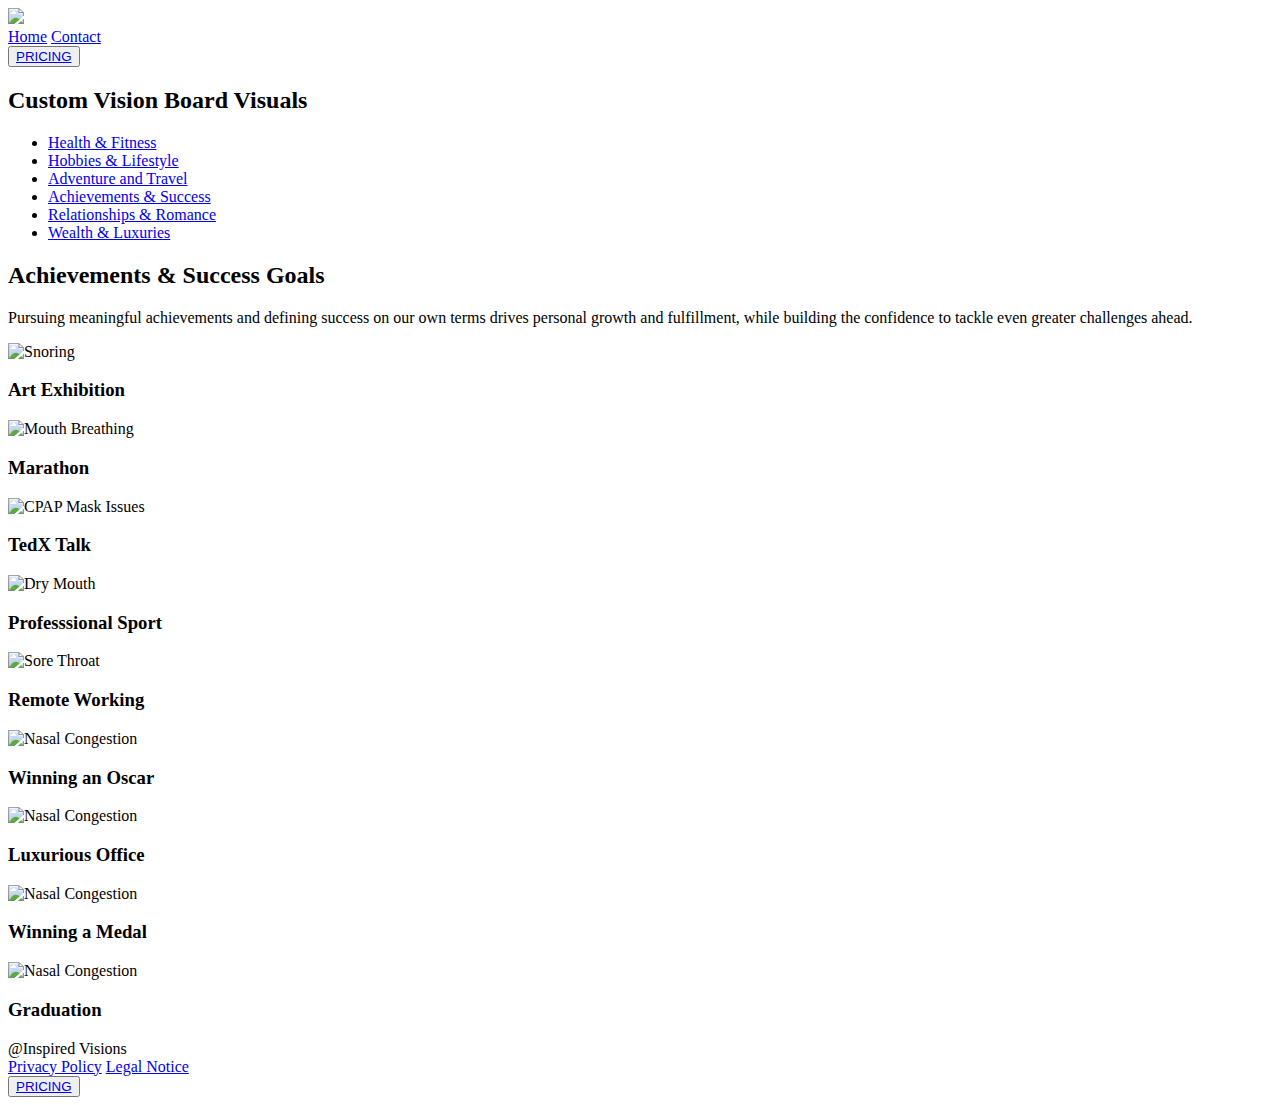
==== AchievementsandSuccess.html @ 78bbcb35 "Add files by upload" ====
<!DOCTYPE html>
<html lang="en">
<head>
    <meta charset="UTF-8">
    <meta name="viewport" content="width=device-width, initial-scale=1.0">
    <title>Achievements & Success</title>
    <link rel="stylesheet" href="Ressources/CSS/lp-styles.css">
    <link rel="stylesheet" href="Ressources/CSS/styles.css">
</head>
<header>
    <!-- Navbar -->
    <nav id="lp-nav">
        <div id="lp-logo">
            <img src="Ressources/Images/logo_IV.png">
        </div>
        <div id="lp-links">
            <a href="#">Home</a>
            <a href="#">Contact</a>
        </div>
        <button id="lp-button"><a href="pricing.html">PRICING</a></button>
    </nav>
    <h2>Custom Vision Board Visuals</h2>
    <nav id="main-nav">
        <ul>
            
            <li><a href="HealthandFitness.html">Health & Fitness</a></li>
            <li><a href="Hobbiesand Lifestyle.html">Hobbies & Lifestyle</a></li>
            <li><a href="AdventureandTravel.html">Adventure and Travel</a></li>
            <li><a href="AchievementsandSuccess.html">Achievements & Success</a></li>
            <li><a href="RelationshipsandRomance.html">Relationships & Romance</a></li>
            <li><a href="WealthandLuxuries.html">Wealth & Luxuries</a></li>
            
        </ul>
    </nav>
</header>  
 <body>
    <!-- Problems Section -->
<section id="lp-problems">
    <h2 id="lp-problems-title">Achievements & Success Goals</h2>
    <p id="lp-problems-desc">
        Pursuing meaningful achievements and defining success on our own terms drives personal growth and fulfillment, while building the confidence to tackle even greater challenges ahead.
    </p>
    
    <div id="lp-problems-grid">
        <div class="lp-problem-item">
            <img src="Ressources/Images/AchievementsandSuccess/art_gallery_2.png" alt="Snoring" class="lp-problem-image">
            <h3 class="lp-problem-title">Art Exhibition</h3>
           
        </div>

        <div class="lp-problem-item">
            <img src="Ressources/Images/AchievementsandSuccess/Marathon.png" alt="Mouth Breathing" class="lp-problem-image">
            <h3 class="lp-problem-title">Marathon</h3>
            
        </div>

        <div class="lp-problem-item">
            <img src="Ressources/Images/AchievementsandSuccess/tedX3.png" alt="CPAP Mask Issues" class="lp-problem-image">
            <h3 class="lp-problem-title">TedX Talk</h3>
           
        </div>

        <div class="lp-problem-item">
            <img src="Ressources/Images/AchievementsandSuccess/professional_sport.png" alt="Dry Mouth" class="lp-problem-image">
            <h3 class="lp-problem-title">Professsional Sport</h3>
            
        </div>

        <div class="lp-problem-item">
            <img src="Ressources/Images/AchievementsandSuccess/tropical_island_3.png" alt="Sore Throat" class="lp-problem-image">
            <h3 class="lp-problem-title">Remote Working</h3>
           
        </div>

        <div class="lp-problem-item">
            <img src="Ressources/Images/AchievementsandSuccess/winning_oscar.png" alt="Nasal Congestion" class="lp-problem-image">
            <h3 class="lp-problem-title">Winning an Oscar</h3>
            
        </div>
        <div class="lp-problem-item">
            <img src="Ressources/Images/AchievementsandSuccess/Luxuous_office.png" alt="Nasal Congestion" class="lp-problem-image">
            <h3 class="lp-problem-title">Luxurious Office</h3>
            
        </div>
        <div class="lp-problem-item">
            <img src="Ressources/Images/AchievementsandSuccess/winning_medal.png" alt="Nasal Congestion" class="lp-problem-image">
            <h3 class="lp-problem-title">Winning a Medal</h3>
           
        </div>
        <div class="lp-problem-item">
            <img src="Ressources/Images/AchievementsandSuccess/graduation.png" alt="Nasal Congestion" class="lp-problem-image">
            <h3 class="lp-problem-title">Graduation</h3>
           
        </div>
    </div>
</section>

<script src="Ressources/JS/lp-script.js"></script>
</body>
<footer id="lp-footer">
    <div id="lp-footer-left">@Inspired Visions</div>
    <div id="lp-footer-links">
        <a href="Privacy Policy.html">Privacy Policy</a>
        <a href="Legal Notice.html">Legal Notice</a>
    </div>
    <button id="lp-button"><a href="pricing.html">PRICING</a></button>
</footer>
</html>
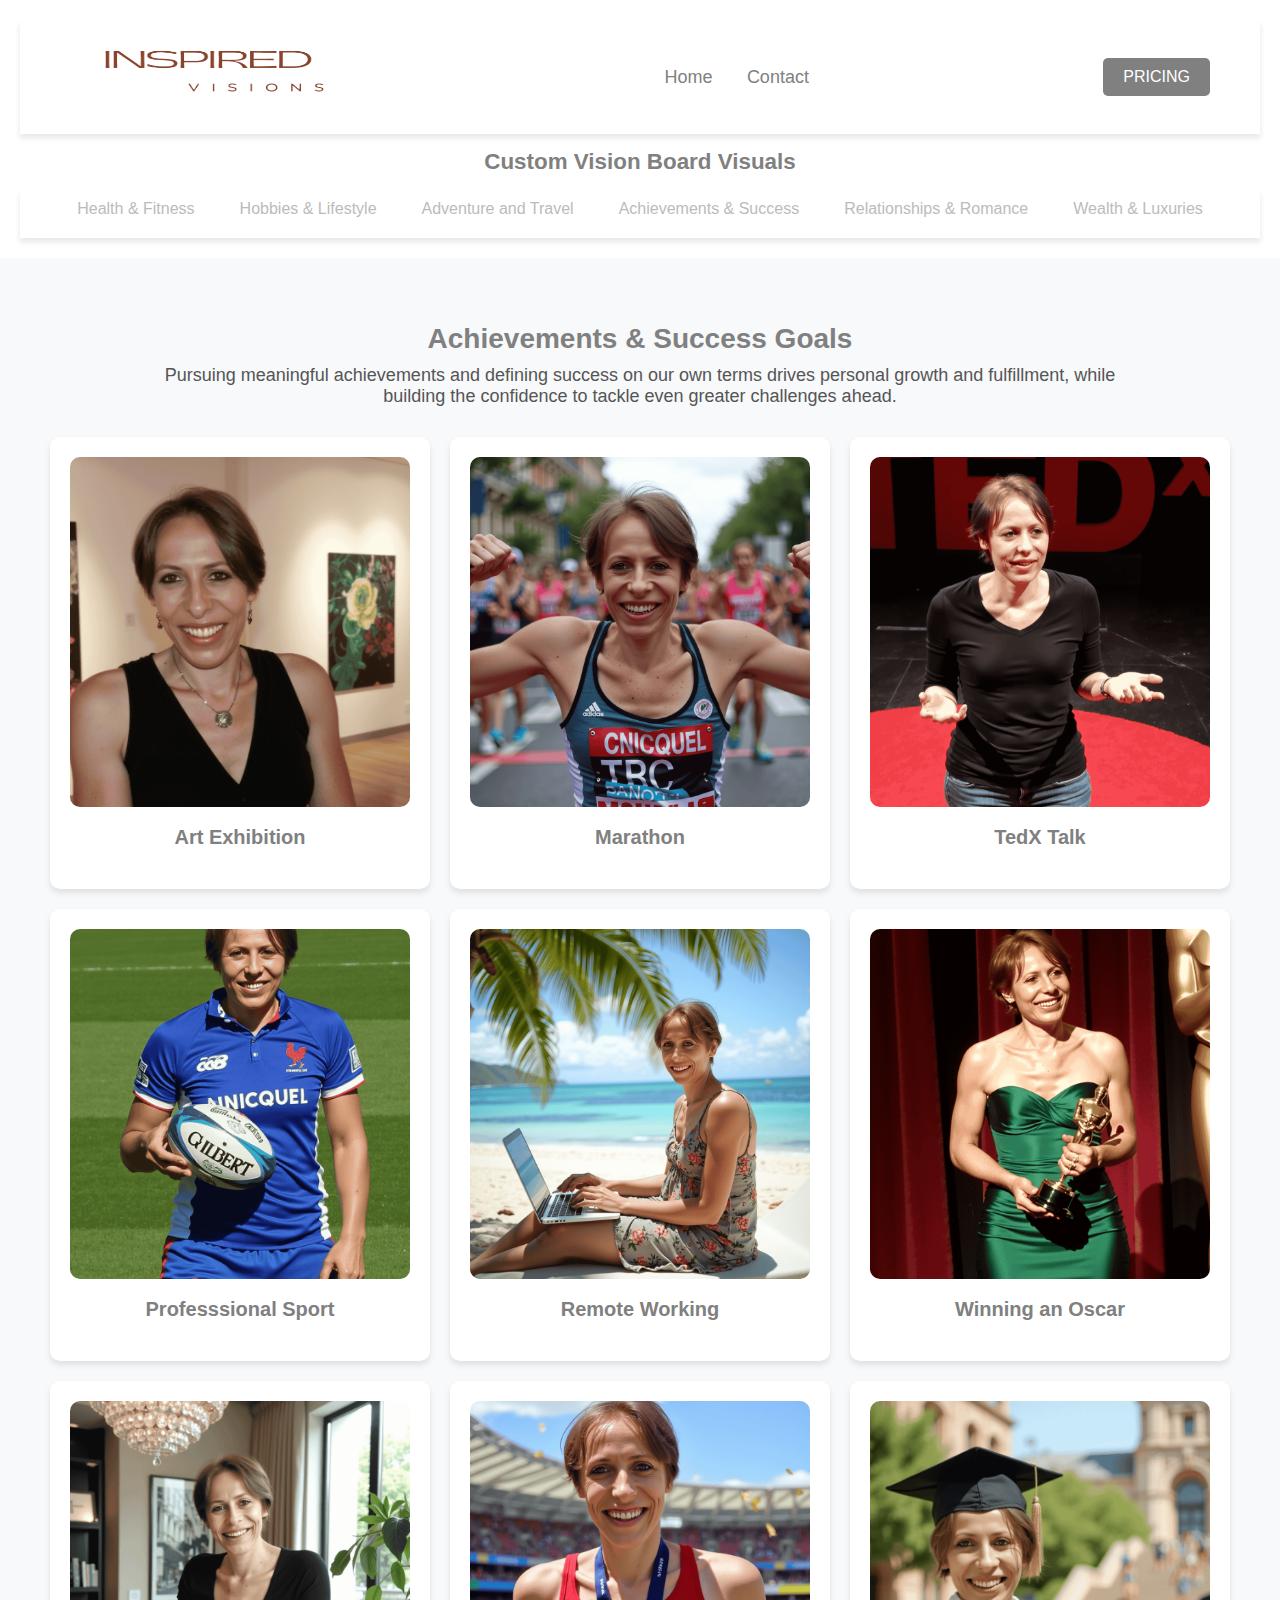
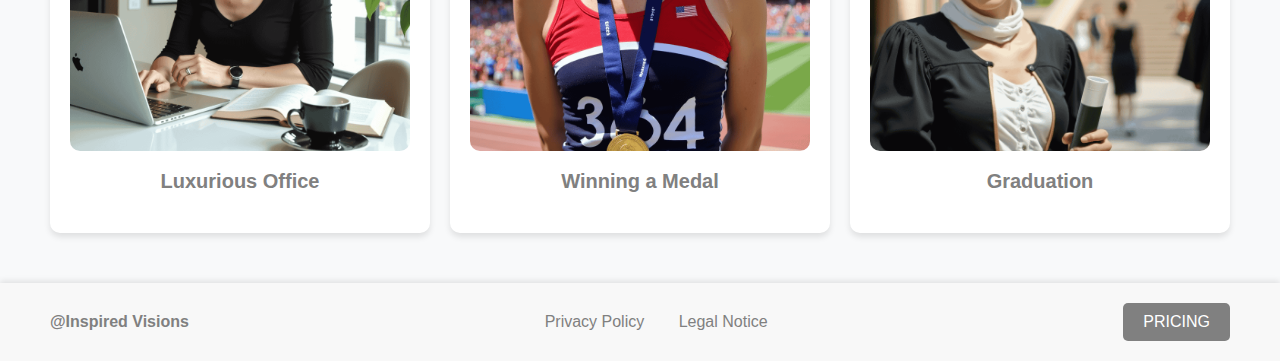
==== commit 6d5a71b2: "Update AchievementsandSuccess.html" ====
--- a/AchievementsandSuccess.html
+++ b/AchievementsandSuccess.html
@@ -11,7 +11,7 @@
     <!-- Navbar -->
     <nav id="lp-nav">
         <div id="lp-logo">
-            <img src="Ressources/Images/logo_IV.png">
+            <img src="Ressources/Images/Other/logo_IV.png">
         </div>
         <div id="lp-links">
             <a href="#">Home</a>
@@ -105,4 +105,4 @@
     </div>
     <button id="lp-button"><a href="pricing.html">PRICING</a></button>
 </footer>
-</html>+</html>
--- a/Ressources/CSS/lp-styles.css
+++ b/Ressources/CSS/lp-styles.css
@@ -0,0 +1,421 @@
+body {
+    margin: 0;
+    font-family: Arial, sans-serif;
+    background-color: white;
+    color: grey;
+}
+
+/* Navbar */
+#lp-nav {
+    display: flex;
+    justify-content: space-between;
+    align-items: center;
+    padding: 15px 50px;
+    box-shadow: 0px 4px 6px rgba(0, 0, 0, 0.1);
+}
+
+#main-nav {
+   padding-bottom: 20px;
+    box-shadow: 0px 4px 6px rgba(0, 0, 0, 0.1);
+}
+#lp-logo img {
+    width: 300px;
+    height: 80px;
+}
+#lp-links a {
+    margin: 0 15px;
+    text-decoration: none;
+    color: grey;
+    font-size: 18px;
+    display: inline;
+    align-items: center;
+}
+#lp-links a:hover {
+    background-color: #BFBAB4;
+    color: #ffffff;
+}
+#lp-button {
+    background-color: grey;
+    color: white;
+    padding: 10px 20px;
+    border: none;
+    border-radius: 5px;
+    cursor: pointer;
+    font-size: 16px;
+    display: flex;
+    align-items: right;
+}
+
+#lp-button a {
+    color: #ffffff;
+    text-decoration: none;
+}
+
+#lp-button:hover {
+    background-color: brown;
+    
+}
+
+
+
+/* Hero Section */
+#lp-hero {
+    display: flex;
+    align-items: center;
+    justify-content: space-between;
+    padding: 50px;
+}
+#lp-hero-text {
+    max-width: 50%;
+}
+#lp-hero-text h1 {
+    font-size: 36px;
+    color: grey;
+}
+#lp-hero-text p {
+    font-size: 18px;
+    margin: 20px 0;
+}
+
+
+#lp-hero-image img {
+    max-width: 400px;
+    border-radius: 10px;
+}
+
+/* Problems Section */
+#lp-problems {
+    text-align: center;
+    padding: 50px;
+    background-color: #f8f9fa;
+}
+
+#lp-problems-title {
+    font-size: 28px;
+    color: grey;
+    margin-bottom: 10px;
+}
+
+
+
+#lp-problems-desc {
+    font-size: 18px;
+    color: #555;
+    max-width: 1000px;
+    margin: 0 auto 30px;
+}
+
+#lp-problems-grid {
+    display: grid;
+    grid-template-columns: repeat(3, 1fr);
+    gap: 20px;
+    max-width: 1200px;
+    margin: 0 auto;
+}
+
+.lp-problem-item {
+    background: white;
+    border-radius: 10px;
+    padding: 20px;
+    box-shadow: 0px 4px 6px rgba(0, 0, 0, 0.1);
+    text-align: center;
+}
+
+.lp-problem-item a {
+    
+    color: #666;
+}
+
+.lp-problem-item a:hover {
+    background-color: grey;
+    color: #fff;
+}
+
+.lp-problem-image {
+    width: 100%;
+    height: 350px;
+    border-radius: 10px;
+    object-fit: cover;
+}
+
+.lp-problem-title {
+    font-size: 20px;
+    color: grey;
+    margin-top: 15px;
+}
+
+.lp-problem-text {
+    font-size: 16px;
+    color: #666;
+    margin-top: 10px;
+}
+
+/* Starter Pack Section */
+#starter-pack {
+    background-color: #f8f9fa;
+    padding: 50px 0;
+}
+
+.starter-pack-container {
+    display: flex;
+    align-items: center;
+    max-width: 1200px;
+    margin: 0 auto;
+    gap: 50px;
+}
+
+.starter-pack-image img {
+    width: 100%;
+    max-width: 500px;
+    border-radius: 10px;
+}
+
+.starter-pack-content {
+    flex: 1;
+}
+
+.starter-pack-content h2 {
+    font-size: 28px;
+    color: grey;
+    margin-bottom: 10px;
+}
+
+.starter-pack-content p {
+    font-size: 18px;
+    color: #555;
+    margin-bottom: 20px;
+}
+
+/* Accordion Styling */
+.accordion-item {
+    background: white;
+    border-radius: 10px;
+    margin-bottom: 10px;
+    overflow: hidden;
+    box-shadow: 0px 4px 6px rgba(0, 0, 0, 0.1);
+}
+
+.accordion-button {
+    width: 100%;
+    background: white;
+    color: grey;
+    font-size: 18px;
+    font-weight: bold;
+    padding: 15px;
+    border: none;
+    cursor: pointer;
+    
+    text-align: left;
+    transition: 0.3s;
+}
+
+.accordion-button:hover {
+    background: #e8e8e8;
+}
+
+.accordion-content {
+    display: none;
+    padding: 15px;
+    font-size: 16px;
+    color: #666;
+}
+
+/* Opened State */
+.accordion-item.active .accordion-content {
+    display: block;
+}
+
+/* FAQ Section */
+#faq {
+    background-color: #ffffff;
+    padding: 50px 0;
+}
+
+.faq-container {
+    max-width: 800px;
+    margin: 0 auto;
+    text-align: center;
+}
+
+.faq-container h2 {
+    font-size: 28px;
+    color: grey;
+    margin-bottom: 20px;
+}
+
+/* FAQ Items */
+.faq-list {
+    text-align: left;
+}
+
+.faq-item {
+    background: #f8f9fa;
+    border-radius: 10px;
+    margin-bottom: 10px;
+    overflow: hidden;
+    box-shadow: 0px 4px 6px rgba(0, 0, 0, 0.1);
+}
+
+/* FAQ Buttons */
+.faq-question {
+    width: 100%;
+    background: white;
+    color: grey;
+    font-size: 18px;
+    font-weight: bold;
+    padding: 15px;
+    border: none;
+    cursor: pointer;
+    text-align: left;
+    transition: 0.3s;
+}
+
+.faq-question:hover {
+    background: #e8e8e8;
+}
+
+/* Hidden Answer */
+.faq-answer {
+    display: none;
+    padding: 15px;
+    font-size: 16px;
+    color: #666;
+}
+
+/* Opened State */
+.faq-item.active .faq-answer {
+    display: block;
+}
+
+#lp-footer {
+    display: flex;
+    justify-content: space-between;
+    align-items: center;
+    padding: 20px 50px;
+    background-color: #f8f8f8;
+    color: grey;
+    box-shadow: 0px -2px 6px rgba(0, 0, 0, 0.1);
+}
+
+#lp-footer-left {
+    font-size: 16px;
+    font-weight: bold;
+}
+
+#lp-footer-links a {
+    margin: 0 15px;
+    text-decoration: none;
+    color: grey;
+    font-size: 16px;
+}
+
+
+
+
+
+
+
+.guarantee-section {
+    display: flex;
+    align-items: center;
+    margin-top: -20px;
+    margin-left: 50%;
+    width: 70%;
+    padding: 10px; /* Add padding inside the border */
+    border: 2px solid #8C6B4D; /* Customize the border style, width, and color */
+    border-radius: 5px; /* Optional: Add rounded corners */
+   
+  }
+  
+  .guarantee-section img {
+    margin-right: 10px;
+    width: 60px;
+    height: 60px;
+  }
+  
+  .guarantee-section p {
+    font-size: 16px;
+    color: grey;
+  }
+
+  #stripe {
+    margin: 100px;
+  }
+
+  .pp-container {
+    width: 80%;
+    margin: auto;
+    overflow: hidden;
+    padding: 20px;
+    background-color: #fff;
+    box-shadow: 0 0 10px rgba(0, 0, 0, 0.1);
+    border-radius: 8px;
+}
+
+.pp-container h2 {
+    color: #333;
+    font-size: 24px;
+    margin-top: 0;
+}
+
+.pp-container p {
+    color: #555;
+    line-height: 1.6;
+    margin-bottom: 15px;
+}
+
+.pp-container ul {
+    margin-bottom: 20px;
+    padding-left: 20px;
+    list-style-type: none;
+}
+
+.pp-container ul li {
+    margin-bottom: 5px;
+    color: #333;
+}
+
+.pp-container h3 {
+    color: #007BFF;
+    font-size: 20px;
+    margin-top: 20px;
+}
+
+.ln-container {
+    width: 80%;
+    margin: auto;
+    overflow: hidden;
+    padding: 20px;
+    background-color: #fff;
+    box-shadow: 0 0 10px rgba(0, 0, 0, 0.1);
+    border-radius: 8px;
+}
+
+.ln-container h2 {
+    color: #333;
+    font-size: 24px;
+    margin-top: 0;
+}
+
+.ln-container p {
+    color: #555;
+    line-height: 1.6;
+    margin-bottom: 15px;
+}
+
+.ln-container ul {
+    margin-bottom: 20px;
+    padding-left: 20px;
+    list-style-type: none;
+}
+
+.ln-container ul li {
+    margin-bottom: 5px;
+    color: #333;
+}
+
+.ln-container h3 {
+    color: #007BFF;
+    font-size: 20px;
+    margin-top: 20px;
+}--- a/Ressources/CSS/styles.css
+++ b/Ressources/CSS/styles.css
@@ -0,0 +1,183 @@
+body {
+    font-family: Arial, sans-serif;
+    margin: 0;
+    padding: 0;
+    text-align: center;
+    background-color: white;
+    color: #fff;
+}
+
+header {
+    padding: 20px;
+    background-color: white;
+}
+
+h1 {
+    margin: 0;
+    font-size: 2.5em;
+    color: grey;
+}
+h2 {
+    margin: 15px;
+    font-size: 1.4em;
+    color: grey;
+}
+
+p {
+    margin: 0;
+    
+    color: grey;
+}
+
+nav {
+    background-color: white;
+    padding: 10px 0;
+    text-align: center;
+}
+
+nav ul {
+    list-style: none;
+    margin: 0;
+    padding: 0;
+    display: flex;
+    justify-content: center;
+    gap: 15px;
+}
+
+nav ul li {
+    display: inline;
+}
+
+nav ul li a {
+    text-decoration: none;
+    color: #bbb;
+    padding: 10px 15px;
+    border-radius: 5px;
+    transition: background-color 0.3s;
+}
+
+nav ul li a:hover {
+    background-color: #bbb;
+    color: white;
+}
+.three-column {
+    display: flex;
+    justify-content: space-between;
+    align-items: center;
+    width: 100%;
+    max-width: 1200px;
+    margin: auto;
+    padding: 30px;
+    box-sizing: border-box;
+}
+
+.column {
+    flex: 1;
+    padding: 10px;
+    box-sizing: border-box;
+}
+
+.column-middle {
+    flex: 1;
+    padding: 10px;
+    box-sizing: border-box;
+    width: 45%;
+}
+.column img {
+    width: 100%;
+    height: auto;
+    display: block;
+}
+
+.column p {
+    text-align: center;
+    font-size: 18px;
+    line-height: 1.5;
+}
+
+.carousel {
+    position: relative;
+    width: 80%;
+    max-width: 1200px;
+    overflow: hidden;
+    margin: auto; /* Center the carousel */
+}
+
+.carousel-container {
+    display: flex;
+    transition: transform 0.5s ease-in-out;
+}
+
+.carousel-slide {
+    min-width: 33.33%;
+    box-sizing: border-box;
+    padding: 10px;
+}
+
+.carousel-slide img {
+    width: 100%;
+    height: 400px;
+    display: block; /* Remove any extra space below the image */
+    object-fit: cover;
+}
+
+.carousel-button {
+    position: absolute;
+    top: 50%;
+    transform: translateY(-50%);
+    background-color: rgba(0, 0, 0, 0.5);
+    color: white;
+    border: none;
+    padding: 10px;
+    cursor: pointer;
+    font-size: 18px;
+    z-index: 10; /* Ensure buttons are above the images */
+}
+
+.carousel-button.left {
+    left: 0; /* Position the left button at the left edge */
+}
+
+.carousel-button.right {
+    right: 0; /* Position the right button at the right edge */
+}
+
+.contact {
+    margin-top: 30px;
+    padding: 20px;
+}
+
+button {
+    background-color: #bbb;
+    color: white;
+    padding: 10px 20px;
+    border: none;
+    border-radius: 5px;
+    cursor: pointer;
+    transition: background-color 0.3s ease;
+}
+
+button:hover {
+    background-color: grey;
+    color: white;
+}
+.gallery {
+    margin: 50px;
+}
+
+#intro {
+    margin: auto;
+    width: 60%;
+}
+
+.shadow {
+    box-shadow: 0px 4px 6px rgba(0, 0, 0, 0.1);
+    padding-bottom: 20px;
+    padding-top: 20px;
+}
+
+#shadow {
+    box-shadow: 0px 4px 6px rgba(0, 0, 0, 0.1);
+    padding-bottom: 20px;
+    padding-top: 20px;
+}
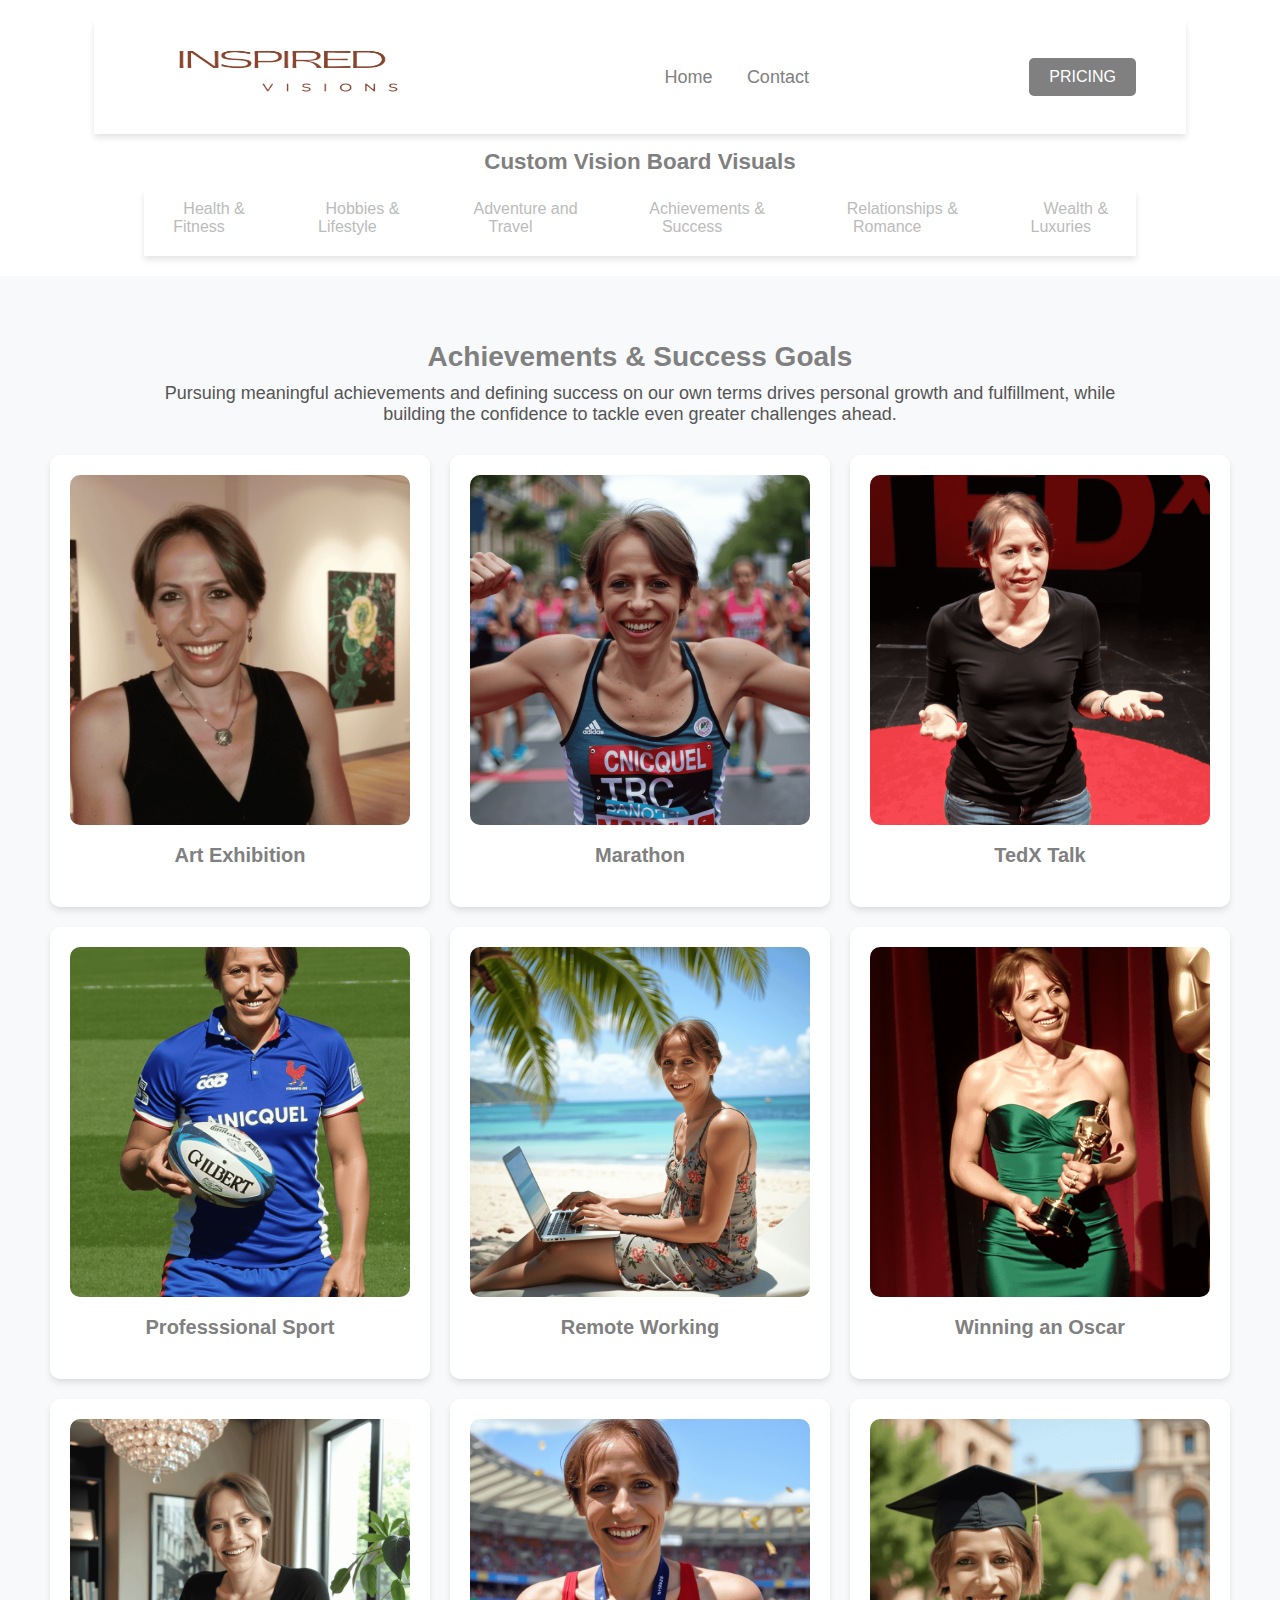
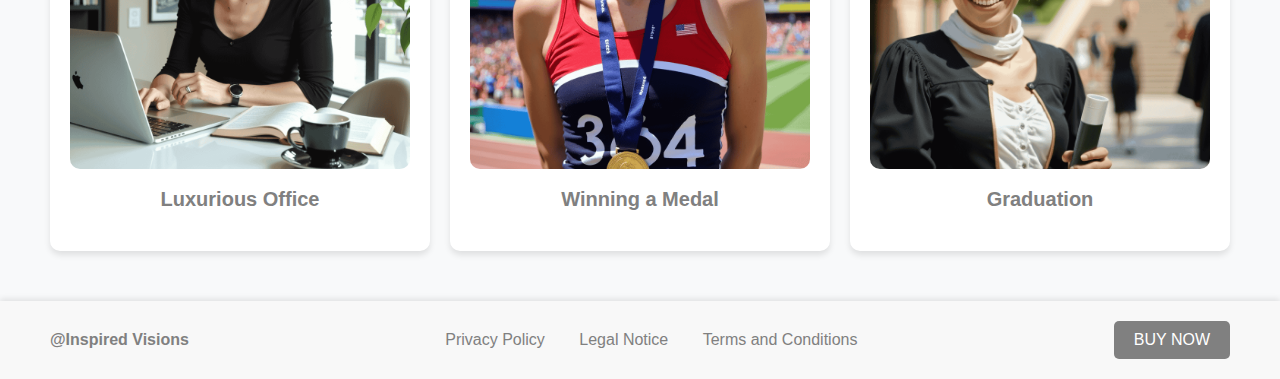
==== commit 219b02bb: "Update AchievementsandSuccess.html" ====
--- a/AchievementsandSuccess.html
+++ b/AchievementsandSuccess.html
@@ -98,11 +98,12 @@
 <script src="Ressources/JS/lp-script.js"></script>
 </body>
 <footer id="lp-footer">
-    <div id="lp-footer-left">@Inspired Visions</div>
-    <div id="lp-footer-links">
-        <a href="Privacy Policy.html">Privacy Policy</a>
-        <a href="Legal Notice.html">Legal Notice</a>
-    </div>
-    <button id="lp-button"><a href="pricing.html">PRICING</a></button>
-</footer>
+        <div id="lp-footer-left">@Inspired Visions</div>
+        <div id="lp-footer-links">
+            <a href="Privacy Policy.html">Privacy Policy</a>
+            <a href="Legal Notice.html">Legal Notice</a>
+            <a href="TermsandConditions.html">Terms and Conditions</a>
+        </div>
+        <button id="lp-button"><a href="OrderPage.html">BUY NOW </a></button>
+    </footer>
 </html>
--- a/Ressources/CSS/lp-styles.css
+++ b/Ressources/CSS/lp-styles.css
@@ -12,12 +12,59 @@
     align-items: center;
     padding: 15px 50px;
     box-shadow: 0px 4px 6px rgba(0, 0, 0, 0.1);
+    width: 80%;
+    margin: auto;
 }
 
 #main-nav {
    padding-bottom: 20px;
     box-shadow: 0px 4px 6px rgba(0, 0, 0, 0.1);
-}
+    width: 80%;
+    margin: auto;
+}
+
+.menu-toggle {
+    display: block;
+    background: grey;
+    color: white;
+    padding: 10px;
+    cursor: pointer;
+    text-align: center;
+    font-size: 20px;
+    margin: auto;
+}
+
+
+/* Bouton caché en mode desktop */
+@media only screen and (min-width: 760px) {
+    .menu-toggle {
+        display: none;
+    }
+}
+
+ /* Cacher le menu sur mobile */
+ @media (max-width: 768px) {
+    #main-nav ul {
+        display: none;
+        flex-direction: column;
+        background: grey;
+        position: absolute;
+        top: 50px;
+        left: 0;
+        width: 100%;
+        padding: 10px 0;
+        margin: auto;
+    }
+
+   
+
+    #main-nav ul.show {
+        display: flex;
+    }
+   
+}
+
+ /* lp-nav */
 #lp-logo img {
     width: 300px;
     height: 80px;
@@ -83,239 +130,14 @@
     border-radius: 10px;
 }
 
-/* Problems Section */
-#lp-problems {
-    text-align: center;
-    padding: 50px;
-    background-color: #f8f9fa;
-}
-
-#lp-problems-title {
-    font-size: 28px;
-    color: grey;
-    margin-bottom: 10px;
-}
-
-
-
-#lp-problems-desc {
-    font-size: 18px;
-    color: #555;
-    max-width: 1000px;
-    margin: 0 auto 30px;
-}
-
-#lp-problems-grid {
-    display: grid;
-    grid-template-columns: repeat(3, 1fr);
-    gap: 20px;
-    max-width: 1200px;
-    margin: 0 auto;
-}
-
-.lp-problem-item {
-    background: white;
-    border-radius: 10px;
-    padding: 20px;
-    box-shadow: 0px 4px 6px rgba(0, 0, 0, 0.1);
-    text-align: center;
-}
-
-.lp-problem-item a {
-    
-    color: #666;
-}
-
-.lp-problem-item a:hover {
-    background-color: grey;
-    color: #fff;
-}
-
-.lp-problem-image {
-    width: 100%;
-    height: 350px;
-    border-radius: 10px;
-    object-fit: cover;
-}
-
-.lp-problem-title {
-    font-size: 20px;
-    color: grey;
-    margin-top: 15px;
-}
-
-.lp-problem-text {
-    font-size: 16px;
-    color: #666;
-    margin-top: 10px;
-}
-
-/* Starter Pack Section */
-#starter-pack {
-    background-color: #f8f9fa;
-    padding: 50px 0;
-}
-
-.starter-pack-container {
-    display: flex;
-    align-items: center;
-    max-width: 1200px;
-    margin: 0 auto;
-    gap: 50px;
-}
-
-.starter-pack-image img {
-    width: 100%;
-    max-width: 500px;
-    border-radius: 10px;
-}
-
-.starter-pack-content {
-    flex: 1;
-}
-
-.starter-pack-content h2 {
-    font-size: 28px;
-    color: grey;
-    margin-bottom: 10px;
-}
-
-.starter-pack-content p {
-    font-size: 18px;
-    color: #555;
-    margin-bottom: 20px;
-}
-
-/* Accordion Styling */
-.accordion-item {
-    background: white;
-    border-radius: 10px;
-    margin-bottom: 10px;
-    overflow: hidden;
-    box-shadow: 0px 4px 6px rgba(0, 0, 0, 0.1);
-}
-
-.accordion-button {
-    width: 100%;
-    background: white;
-    color: grey;
-    font-size: 18px;
-    font-weight: bold;
-    padding: 15px;
-    border: none;
-    cursor: pointer;
-    
-    text-align: left;
-    transition: 0.3s;
-}
-
-.accordion-button:hover {
-    background: #e8e8e8;
-}
-
-.accordion-content {
-    display: none;
-    padding: 15px;
-    font-size: 16px;
-    color: #666;
-}
-
-/* Opened State */
-.accordion-item.active .accordion-content {
-    display: block;
-}
-
-/* FAQ Section */
-#faq {
-    background-color: #ffffff;
-    padding: 50px 0;
-}
-
-.faq-container {
-    max-width: 800px;
-    margin: 0 auto;
-    text-align: center;
-}
-
-.faq-container h2 {
-    font-size: 28px;
-    color: grey;
-    margin-bottom: 20px;
-}
-
-/* FAQ Items */
-.faq-list {
-    text-align: left;
-}
-
-.faq-item {
-    background: #f8f9fa;
-    border-radius: 10px;
-    margin-bottom: 10px;
-    overflow: hidden;
-    box-shadow: 0px 4px 6px rgba(0, 0, 0, 0.1);
-}
-
-/* FAQ Buttons */
-.faq-question {
-    width: 100%;
-    background: white;
-    color: grey;
-    font-size: 18px;
-    font-weight: bold;
-    padding: 15px;
-    border: none;
-    cursor: pointer;
-    text-align: left;
-    transition: 0.3s;
-}
-
-.faq-question:hover {
-    background: #e8e8e8;
-}
-
-/* Hidden Answer */
-.faq-answer {
-    display: none;
-    padding: 15px;
-    font-size: 16px;
-    color: #666;
-}
-
-/* Opened State */
-.faq-item.active .faq-answer {
-    display: block;
-}
-
-#lp-footer {
-    display: flex;
-    justify-content: space-between;
-    align-items: center;
-    padding: 20px 50px;
-    background-color: #f8f8f8;
-    color: grey;
-    box-shadow: 0px -2px 6px rgba(0, 0, 0, 0.1);
-}
-
-#lp-footer-left {
-    font-size: 16px;
-    font-weight: bold;
-}
-
-#lp-footer-links a {
-    margin: 0 15px;
-    text-decoration: none;
-    color: grey;
-    font-size: 16px;
-}
-
-
-
-
-
-
-
-.guarantee-section {
+@media only screen and (max-width: 900px) {
+    #lp-hero-image {
+       display: none;
+    }
+  }
+   /* Guarantee Section */
+
+  .guarantee-section {
     display: flex;
     align-items: center;
     margin-top: -20px;
@@ -326,6 +148,12 @@
     border-radius: 5px; /* Optional: Add rounded corners */
    
   }
+  @media only screen and (max-width: 900px) {
+    .guarantee-section {
+       border: none;
+    }
+  }
+ 
   
   .guarantee-section img {
     margin-right: 10px;
@@ -337,6 +165,266 @@
     font-size: 16px;
     color: grey;
   }
+
+/* Problems Section */
+#lp-problems {
+    text-align: center;
+    padding: 50px;
+    background-color: #f8f9fa;
+}
+
+#lp-problems-title {
+    font-size: 28px;
+    color: grey;
+    margin-bottom: 10px;
+}
+
+
+
+#lp-problems-desc {
+    font-size: 18px;
+    color: #555;
+    max-width: 1000px;
+    margin: 0 auto 30px;
+}
+
+#lp-problems-grid {
+    display: grid;
+    grid-template-columns: repeat(3, 1fr);
+    gap: 20px;
+    max-width: 1200px;
+    margin: 0 auto;
+}
+
+@media only screen and (max-width: 780px) {
+    #lp-problems-grid {
+        display: grid;
+        grid-template-columns: repeat(2, 1fr);
+        gap: 10px;
+        max-width: 600px;
+        margin: 0 auto;
+    }
+  }
+
+  @media only screen and (max-width: 600px) {
+    #lp-problems-grid {
+        display: grid;
+        grid-template-columns: repeat(1, 1fr);
+       
+        max-width: 400px;
+        margin: 0 auto;
+    }
+  }
+
+
+.lp-problem-item {
+    background: white;
+    border-radius: 10px;
+    padding: 20px;
+    box-shadow: 0px 4px 6px rgba(0, 0, 0, 0.1);
+    text-align: center;
+}
+
+.lp-problem-item a {
+    
+    color: #666;
+}
+
+.lp-problem-item a:hover {
+    background-color: grey;
+    color: #fff;
+}
+
+.lp-problem-image {
+    width: 100%;
+    height: 350px;
+    border-radius: 10px;
+    object-fit: cover;
+}
+
+.lp-problem-title {
+    font-size: 20px;
+    color: grey;
+    margin-top: 15px;
+}
+
+.lp-problem-text {
+    font-size: 16px;
+    color: #666;
+    margin-top: 10px;
+}
+
+/* Starter Pack Section */
+#starter-pack {
+    background-color: #f8f9fa;
+    padding: 50px 0;
+}
+
+.starter-pack-container {
+    display: flex;
+    align-items: center;
+    max-width: 1200px;
+    margin: 0 auto;
+    gap: 50px;
+}
+
+.starter-pack-image img {
+    width: 100%;
+    max-width: 500px;
+    border-radius: 10px;
+}
+
+.starter-pack-content {
+    flex: 1;
+}
+
+.starter-pack-content h2 {
+    font-size: 28px;
+    color: grey;
+    margin-bottom: 10px;
+}
+
+.starter-pack-content p {
+    font-size: 18px;
+    color: #555;
+    margin-bottom: 20px;
+}
+
+/* Accordion Styling */
+.accordion-item {
+    background: white;
+    border-radius: 10px;
+    margin-bottom: 10px;
+    overflow: hidden;
+    box-shadow: 0px 4px 6px rgba(0, 0, 0, 0.1);
+}
+
+.accordion-button {
+    width: 100%;
+    background: white;
+    color: grey;
+    font-size: 18px;
+    font-weight: bold;
+    padding: 15px;
+    border: none;
+    cursor: pointer;
+    
+    text-align: left;
+    transition: 0.3s;
+}
+
+.accordion-button:hover {
+    background: #e8e8e8;
+}
+
+.accordion-content {
+    display: none;
+    padding: 15px;
+    font-size: 16px;
+    color: #666;
+}
+
+/* Opened State */
+.accordion-item.active .accordion-content {
+    display: block;
+}
+
+/* FAQ Section */
+#faq {
+    background-color: #ffffff;
+    padding: 50px 0;
+}
+
+.faq-container {
+    max-width: 800px;
+    margin: 0 auto;
+    text-align: center;
+}
+
+.faq-container h2 {
+    font-size: 28px;
+    color: grey;
+    margin-bottom: 20px;
+}
+
+/* FAQ Items */
+.faq-list {
+    text-align: left;
+}
+
+.faq-item {
+    background: #f8f9fa;
+    border-radius: 10px;
+    margin-bottom: 10px;
+    overflow: hidden;
+    box-shadow: 0px 4px 6px rgba(0, 0, 0, 0.1);
+}
+
+/* FAQ Buttons */
+.faq-question {
+    width: 100%;
+    background: white;
+    color: grey;
+    font-size: 18px;
+    font-weight: bold;
+    padding: 15px;
+    border: none;
+    cursor: pointer;
+    text-align: left;
+    transition: 0.3s;
+}
+
+.faq-question:hover {
+    background: #e8e8e8;
+}
+
+/* Hidden Answer */
+.faq-answer {
+    display: none;
+    padding: 15px;
+    font-size: 16px;
+    color: #666;
+}
+
+/* Opened State */
+.faq-item.active .faq-answer {
+    display: block;
+}
+
+#lp-footer {
+    display: flex;
+    justify-content: space-between;
+    align-items: center;
+    padding: 20px 50px;
+    background-color: #f8f8f8;
+    color: grey;
+    box-shadow: 0px -2px 6px rgba(0, 0, 0, 0.1);
+}
+
+#lp-footer-left {
+    font-size: 16px;
+    font-weight: bold;
+}
+@media only screen and (max-width: 600px) {
+    #lp-footer-left {
+        display: none;
+    }
+  }
+
+#lp-footer-links a {
+    margin: 0 15px;
+    text-decoration: none;
+    color: grey;
+    font-size: 16px;
+}
+
+
+
+
+
+
+
+
 
   #stripe {
     margin: 100px;
@@ -418,4 +506,11 @@
     color: #007BFF;
     font-size: 20px;
     margin-top: 20px;
-}+}
+
+@media only screen and (max-width: 600px) {
+    #lp-logo {
+       
+        display: none;
+      }
+  }
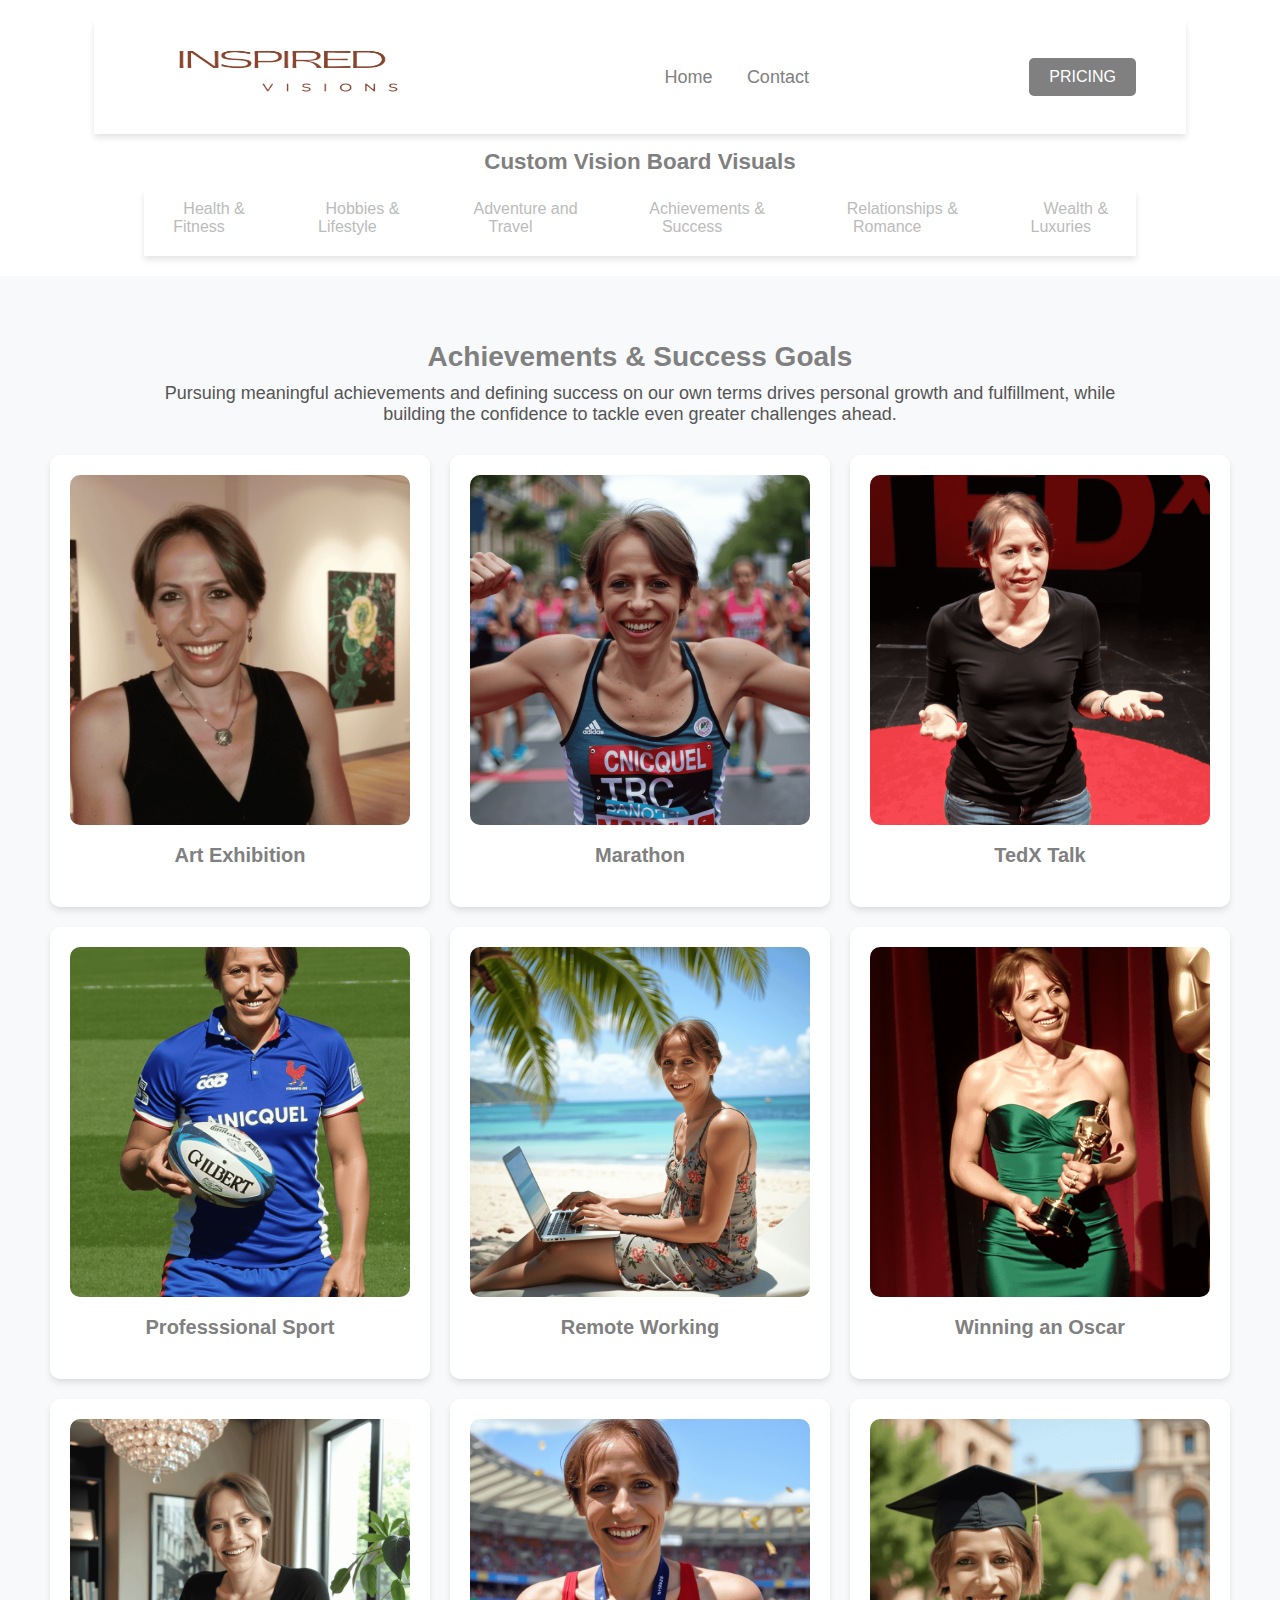
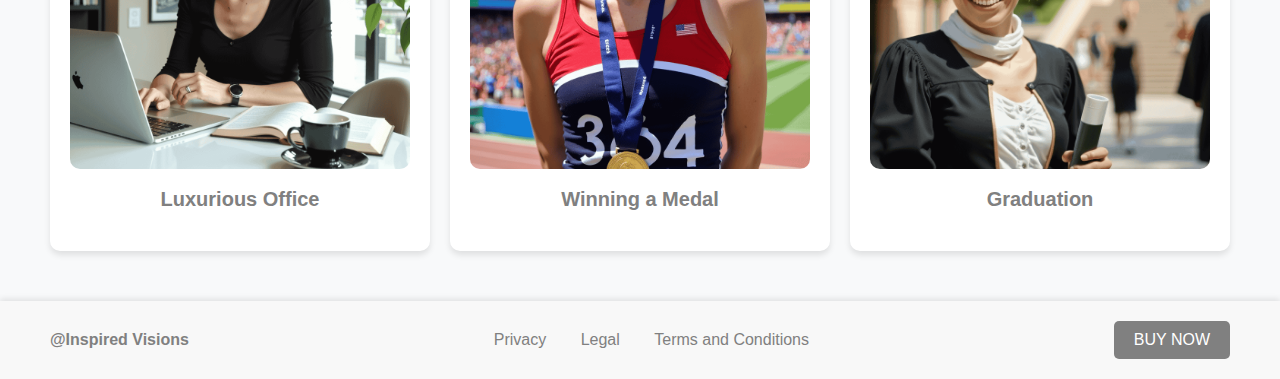
==== commit efe001b4: "Update AchievementsandSuccess.html" ====
--- a/AchievementsandSuccess.html
+++ b/AchievementsandSuccess.html
@@ -20,6 +20,7 @@
         <button id="lp-button"><a href="pricing.html">PRICING</a></button>
     </nav>
     <h2>Custom Vision Board Visuals</h2>
+    <div class="menu-toggle">☰ Menu</div>
     <nav id="main-nav">
         <ul>
             
@@ -100,8 +101,8 @@
 <footer id="lp-footer">
         <div id="lp-footer-left">@Inspired Visions</div>
         <div id="lp-footer-links">
-            <a href="Privacy Policy.html">Privacy Policy</a>
-            <a href="Legal Notice.html">Legal Notice</a>
+            <a href="Privacy Policy.html">Privacy</a>
+            <a href="Legal Notice.html">Legal</a>
             <a href="TermsandConditions.html">Terms and Conditions</a>
         </div>
         <button id="lp-button"><a href="OrderPage.html">BUY NOW </a></button>
--- a/Ressources/CSS/styles.css
+++ b/Ressources/CSS/styles.css
@@ -114,6 +114,13 @@
     padding: 10px;
 }
 
+@media only screen and (max-width: 600px) {
+    .carousel-slide  {
+        min-width: 100%;
+    }
+  
+  }
+
 .carousel-slide img {
     width: 100%;
     height: 400px;
